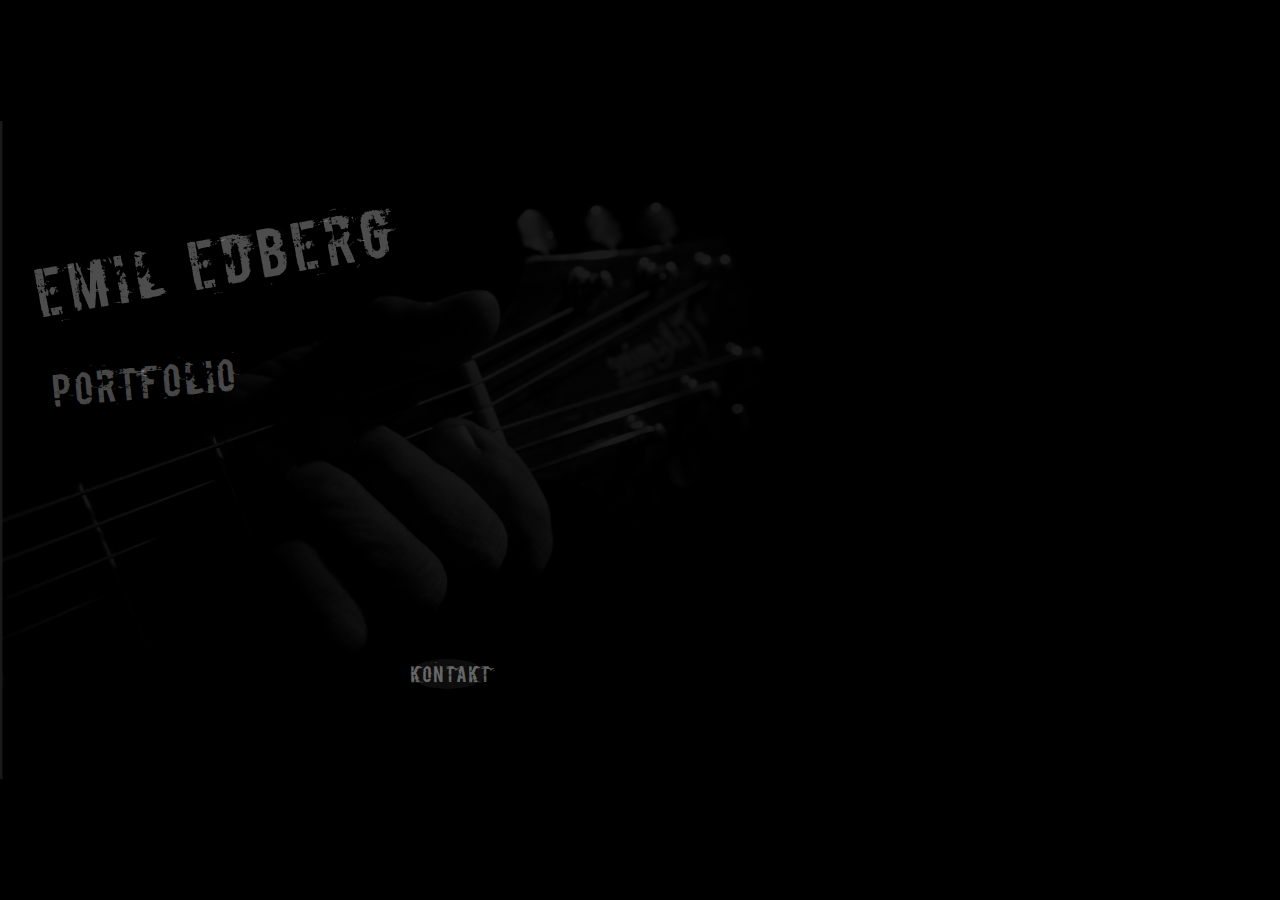
==== index.html @ 216d6560 "update" ====
<!DOCTYPE html><html lang=""><head><meta charset="utf-8"><meta http-equiv="X-UA-Compatible" content="IE=edge"><meta name="viewport" content="width=device-width,initial-scale=1"><link rel="icon" href="/favicon.ico"><title>portfolio_version_02</title><link href="/css/app.6ab90d21.css" rel="preload" as="style"><link href="/js/app.e1e5eb19.js" rel="preload" as="script"><link href="/js/chunk-vendors.da99e157.js" rel="preload" as="script"><link href="/css/app.6ab90d21.css" rel="stylesheet"></head><body><noscript><strong>We're sorry but portfolio_version_02 doesn't work properly without JavaScript enabled. Please enable it to continue.</strong></noscript><div id="app"></div><script src="/js/chunk-vendors.da99e157.js"></script><script src="/js/app.e1e5eb19.js"></script></body></html>
---- css/app.6ab90d21.css ----
*{margin:0;padding:0}body{height:100vh;background:#000}@font-face{font-family:h1;src:url(../fonts/BOYCOTT_.18fcb8fa.ttf)}.navbar[data-v-26d02e92]{font-family:h1;z-index:1;color:hsla(0,0%,100%,.3);grid-column:1;grid-row:1;height:100vh;display:flex;flex-direction:column;justify-content:center}.navbar ul[data-v-26d02e92]{list-style:none}h1[data-v-26d02e92]{font-size:4.5vw;transform:rotate(-10deg);margin:0 2.5vw 5vh 2.5vw;font-weight:100;letter-spacing:5px}h2[data-v-26d02e92]{transform:rotate(-5deg);font-size:3vw;margin:1vh 4vw;font-weight:100;letter-spacing:2px}h4[data-v-26d02e92]{background-color:hsla(0,0%,100%,.05);color:hsla(0,0%,100%,.4);width:5.9vw;border-radius:75%;font-size:1.5vw;margin:20vw 0 0 80%;font-weight:100;letter-spacing:1px}h1[data-v-26d02e92]:hover,h2[data-v-26d02e92]:hover,h4[data-v-26d02e92]:hover{color:hsla(0,0%,100%,.8);cursor:pointer}h1[data-v-26d02e92]:hover{-webkit-animation-name:h1-data-v-26d02e92;animation-name:h1-data-v-26d02e92;-webkit-animation-duration:4s;animation-duration:4s}h2[data-v-26d02e92]:hover{-webkit-animation-name:h2-data-v-26d02e92;animation-name:h2-data-v-26d02e92;-webkit-animation-duration:6s;animation-duration:6s}h4[data-v-26d02e92]:hover{-webkit-animation-name:h4-data-v-26d02e92;animation-name:h4-data-v-26d02e92;-webkit-animation-duration:6s;animation-duration:6s}@-webkit-keyframes h1-data-v-26d02e92{0%{font-size:4.5vw}50%{font-size:4.9vw}to{font-size:4.5vw}}@keyframes h1-data-v-26d02e92{0%{font-size:4.5vw}50%{font-size:4.9vw}to{font-size:4.5vw}}@-webkit-keyframes h2-data-v-26d02e92{0%{font-size:3vw}50%{font-size:4.5vw}to{font-size:3vw}}@keyframes h2-data-v-26d02e92{0%{font-size:3vw}50%{font-size:4.5vw}to{font-size:3vw}}@-webkit-keyframes h4-data-v-26d02e92{0%{font-size:1.5vw;width:5.9vw}50%{font-size:2.5vw;width:9.5vw}to{font-size:1.5vw;width:5.9vw}}@keyframes h4-data-v-26d02e92{0%{font-size:1.5vw;width:5.9vw}50%{font-size:2.5vw;width:9.5vw}to{font-size:1.5vw;width:5.9vw}}@-webkit-keyframes info-frame-animation-data-v-26d02e92{0%{left:-10vw;top:-20vh;width:1vh;height:1vh}25%{left:20vw;width:0;height:10vh}50%{left:0;top:0;width:60vh}75%{left:0;top:0;height:50vh}to{left:-10vw;top:0}}@keyframes info-frame-animation-data-v-26d02e92{0%{left:-10vw;top:-20vh;width:1vh;height:1vh}25%{left:20vw;width:0;height:10vh}50%{left:0;top:0;width:60vh}75%{left:0;top:0;height:50vh}to{left:-10vw;top:0}}@-webkit-keyframes info-btn-animation-data-v-26d02e92{0%{display:none;left:-10vw;top:-50vw;width:0;height:0;border-bottom-left-radius:20px;border-bottom-right-radius:20px}50%{display:none;left:-10vw;top:-50vw;width:0;height:0;border-bottom-left-radius:20px;border-bottom-right-radius:20px}60%{left:-5vw;width:1vw;height:1vw}70%{top:0;width:3vw}90%{height:1.5vw}to{left:-9.5vw;top:0;width:7vw;border-bottom-left-radius:0;border-bottom-right-radius:0}}@keyframes info-btn-animation-data-v-26d02e92{0%{display:none;left:-10vw;top:-50vw;width:0;height:0;border-bottom-left-radius:20px;border-bottom-right-radius:20px}50%{display:none;left:-10vw;top:-50vw;width:0;height:0;border-bottom-left-radius:20px;border-bottom-right-radius:20px}60%{left:-5vw;width:1vw;height:1vw}70%{top:0;width:3vw}90%{height:1.5vw}to{left:-9.5vw;top:0;width:7vw;border-bottom-left-radius:0;border-bottom-right-radius:0}}@-webkit-keyframes h2-animation-data-v-26d02e92{0%{font-size:0;top:-4vh}to{font-size:3vw;top:-1vw}}@keyframes h2-animation-data-v-26d02e92{0%{font-size:0;top:-4vh}to{font-size:3vw;top:-1vw}}@-webkit-keyframes p-animation-data-v-26d02e92{0%{width:0;font-size:0}to{font-size:1vw;width:20vw}}@keyframes p-animation-data-v-26d02e92{0%{width:0;font-size:0}to{font-size:1vw;width:20vw}}@-webkit-keyframes p-animation2-data-v-26d02e92{0%{font-size:0}to{font-size:1vw}}@keyframes p-animation2-data-v-26d02e92{0%{font-size:0}to{font-size:1vw}}@-webkit-keyframes portfolio-animation-h3-data-v-26d02e92{0%{font-size:0}to{font-size:1.5vw}}@keyframes portfolio-animation-h3-data-v-26d02e92{0%{font-size:0}to{font-size:1.5vw}}@-webkit-keyframes portfolio-animation-p-data-v-26d02e92{0%{font-size:0}to{font-size:1vw}}@keyframes portfolio-animation-p-data-v-26d02e92{0%{font-size:0}to{font-size:1vw}}@-webkit-keyframes contact-animation-data-v-26d02e92{0%{text-align:center;width:0;height:1vw;top:20vh;font-size:0}50%{font-size:1vw;top:10vw;width:18vw;height:18vw}to{font-size:1vw;top:0;width:20vw;height:20vw}}@keyframes contact-animation-data-v-26d02e92{0%{text-align:center;width:0;height:1vw;top:20vh;font-size:0}50%{font-size:1vw;top:10vw;width:18vw;height:18vw}to{font-size:1vw;top:0;width:20vw;height:20vw}}.about-box[data-v-0664bf38]{border-radius:25%;width:30vw;height:25vw;background-color:hsla(0,0%,100%,.2);border:.5vw double hsla(0,0%,100%,.7);overflow:hidden;color:#fff;display:flex;flex-direction:column;justify-content:center;align-items:center;position:relative;left:-10vw;-webkit-animation-name:info-frame-animation-data-v-0664bf38;animation-name:info-frame-animation-data-v-0664bf38;-webkit-animation-duration:4s;animation-duration:4s}.about-box p[data-v-0664bf38]{width:20vw}.h2-animation[data-v-0664bf38]{font-size:3vw;top:-1vw;-webkit-animation-name:h2-animation-data-v-0664bf38;animation-name:h2-animation-data-v-0664bf38}.h2-animation[data-v-0664bf38],.p-animation[data-v-0664bf38]{text-align:center;position:relative;-webkit-animation-duration:1s;animation-duration:1s}.p-animation[data-v-0664bf38]{font-size:1vw;top:0;-webkit-animation-name:p-animation-data-v-0664bf38;animation-name:p-animation-data-v-0664bf38}@-webkit-keyframes h1-data-v-0664bf38{0%{font-size:4.5vw}50%{font-size:4.9vw}to{font-size:4.5vw}}@keyframes h1-data-v-0664bf38{0%{font-size:4.5vw}50%{font-size:4.9vw}to{font-size:4.5vw}}@-webkit-keyframes h2-data-v-0664bf38{0%{font-size:3vw}50%{font-size:4.5vw}to{font-size:3vw}}@keyframes h2-data-v-0664bf38{0%{font-size:3vw}50%{font-size:4.5vw}to{font-size:3vw}}@-webkit-keyframes h4-data-v-0664bf38{0%{font-size:1.5vw;width:5.9vw}50%{font-size:2.5vw;width:9.5vw}to{font-size:1.5vw;width:5.9vw}}@keyframes h4-data-v-0664bf38{0%{font-size:1.5vw;width:5.9vw}50%{font-size:2.5vw;width:9.5vw}to{font-size:1.5vw;width:5.9vw}}@-webkit-keyframes info-frame-animation-data-v-0664bf38{0%{left:-10vw;top:-20vh;width:1vh;height:1vh}25%{left:20vw;width:0;height:10vh}50%{left:0;top:0;width:60vh}75%{left:0;top:0;height:50vh}to{left:-10vw;top:0}}@keyframes info-frame-animation-data-v-0664bf38{0%{left:-10vw;top:-20vh;width:1vh;height:1vh}25%{left:20vw;width:0;height:10vh}50%{left:0;top:0;width:60vh}75%{left:0;top:0;height:50vh}to{left:-10vw;top:0}}@-webkit-keyframes info-btn-animation-data-v-0664bf38{0%{display:none;left:-10vw;top:-50vw;width:0;height:0;border-bottom-left-radius:20px;border-bottom-right-radius:20px}50%{display:none;left:-10vw;top:-50vw;width:0;height:0;border-bottom-left-radius:20px;border-bottom-right-radius:20px}60%{left:-5vw;width:1vw;height:1vw}70%{top:0;width:3vw}90%{height:1.5vw}to{left:-9.5vw;top:0;width:7vw;border-bottom-left-radius:0;border-bottom-right-radius:0}}@keyframes info-btn-animation-data-v-0664bf38{0%{display:none;left:-10vw;top:-50vw;width:0;height:0;border-bottom-left-radius:20px;border-bottom-right-radius:20px}50%{display:none;left:-10vw;top:-50vw;width:0;height:0;border-bottom-left-radius:20px;border-bottom-right-radius:20px}60%{left:-5vw;width:1vw;height:1vw}70%{top:0;width:3vw}90%{height:1.5vw}to{left:-9.5vw;top:0;width:7vw;border-bottom-left-radius:0;border-bottom-right-radius:0}}@-webkit-keyframes h2-animation-data-v-0664bf38{0%{font-size:0;top:-4vh}to{font-size:3vw;top:-1vw}}@keyframes h2-animation-data-v-0664bf38{0%{font-size:0;top:-4vh}to{font-size:3vw;top:-1vw}}@-webkit-keyframes p-animation-data-v-0664bf38{0%{width:0;font-size:0}to{font-size:1vw;width:20vw}}@keyframes p-animation-data-v-0664bf38{0%{width:0;font-size:0}to{font-size:1vw;width:20vw}}@-webkit-keyframes p-animation2-data-v-0664bf38{0%{font-size:0}to{font-size:1vw}}@keyframes p-animation2-data-v-0664bf38{0%{font-size:0}to{font-size:1vw}}@-webkit-keyframes portfolio-animation-h3-data-v-0664bf38{0%{font-size:0}to{font-size:1.5vw}}@keyframes portfolio-animation-h3-data-v-0664bf38{0%{font-size:0}to{font-size:1.5vw}}@-webkit-keyframes portfolio-animation-p-data-v-0664bf38{0%{font-size:0}to{font-size:1vw}}@keyframes portfolio-animation-p-data-v-0664bf38{0%{font-size:0}to{font-size:1vw}}@-webkit-keyframes contact-animation-data-v-0664bf38{0%{text-align:center;width:0;height:1vw;top:20vh;font-size:0}50%{font-size:1vw;top:10vw;width:18vw;height:18vw}to{font-size:1vw;top:0;width:20vw;height:20vw}}@keyframes contact-animation-data-v-0664bf38{0%{text-align:center;width:0;height:1vw;top:20vh;font-size:0}50%{font-size:1vw;top:10vw;width:18vw;height:18vw}to{font-size:1vw;top:0;width:20vw;height:20vw}}//HEADER ANIMATION @keyframes h1{0%{font-size:4.5vw}50%{font-size:4.9vw}to{font-size:4.5vw}}@-webkit-keyframes h2{0%{font-size:3vw}50%{font-size:4.5vw}to{font-size:3vw}}@keyframes h2{0%{font-size:3vw}50%{font-size:4.5vw}to{font-size:3vw}}@-webkit-keyframes h4{0%{font-size:1.5vw;width:5.9vw}50%{font-size:2.5vw;width:9.5vw}to{font-size:1.5vw;width:5.9vw}}@keyframes h4{0%{font-size:1.5vw;width:5.9vw}50%{font-size:2.5vw;width:9.5vw}to{font-size:1.5vw;width:5.9vw}}///INFO FRAME ANIMATION @keyframes info-frame-animation{0%{left:-10vw;top:-20vh;width:1vh;height:1vh}25%{left:20vw;width:0;height:10vh}50%{width:60vh}50%,75%{left:0;top:0}75%{height:50vh}to{left:-10vw;top:0}}@-webkit-keyframes info-btn-animation{0%{display:none;left:-10vw;top:-50vw;width:0;height:0;border-bottom-left-radius:20px;border-bottom-right-radius:20px}50%{display:none;left:-10vw;top:-50vw;width:0;height:0;border-bottom-left-radius:20px;border-bottom-right-radius:20px}60%{left:-5vw;width:1vw;height:1vw}70%{top:0;width:3vw}90%{height:1.5vw}to{left:-9.5vw;top:0;width:7vw;border-bottom-left-radius:0;border-bottom-right-radius:0}}@keyframes info-btn-animation{0%{display:none;left:-10vw;top:-50vw;width:0;height:0;border-bottom-left-radius:20px;border-bottom-right-radius:20px}50%{display:none;left:-10vw;top:-50vw;width:0;height:0;border-bottom-left-radius:20px;border-bottom-right-radius:20px}60%{left:-5vw;width:1vw;height:1vw}70%{top:0;width:3vw}90%{height:1.5vw}to{left:-9.5vw;top:0;width:7vw;border-bottom-left-radius:0;border-bottom-right-radius:0}}@-webkit-keyframes h2-animation{0%{font-size:0;top:-4vh}to{font-size:3vw;top:-1vw}}@keyframes h2-animation{0%{font-size:0;top:-4vh}to{font-size:3vw;top:-1vw}}@-webkit-keyframes p-animation{0%{width:0;font-size:0}to{font-size:1vw;width:20vw}}@keyframes p-animation{0%{width:0;font-size:0}to{font-size:1vw;width:20vw}}@-webkit-keyframes p-animation2{0%{font-size:0}to{font-size:1vw}}@keyframes p-animation2{0%{font-size:0}to{font-size:1vw}}@-webkit-keyframes portfolio-animation-h3{0%{font-size:0}to{font-size:1.5vw}}@keyframes portfolio-animation-h3{0%{font-size:0}to{font-size:1.5vw}}@-webkit-keyframes portfolio-animation-p{0%{font-size:0}to{font-size:1vw}}@keyframes portfolio-animation-p{0%{font-size:0}to{font-size:1vw}}@-webkit-keyframes contact-animation{0%{text-align:center;width:0;height:1vw;top:20vh;font-size:0}50%{font-size:1vw;top:10vw;width:18vw;height:18vw}to{font-size:1vw;top:0;width:20vw;height:20vw}}@keyframes contact-animation{0%{text-align:center;width:0;height:1vw;top:20vh;font-size:0}50%{font-size:1vw;top:10vw;width:18vw;height:18vw}to{font-size:1vw;top:0;width:20vw;height:20vw}}.about-navbar{width:30vw;flex-direction:row}.about-btn,.about-navbar{display:flex;justify-content:center}.about-btn{position:relative;left:-9.5vw;-webkit-animation-name:info-btn-animation;animation-name:info-btn-animation;-webkit-animation-duration:6s;animation-duration:6s;font-size:1vw;background:hsla(0,0%,100%,.2);margin:0 10px;align-items:center;border-top-left-radius:10px;border-top-right-radius:10px;width:7vw;height:2vw;border-right:.3vw double hsla(0,0%,100%,.5);border-left:.3vw double hsla(0,0%,100%,.5);border-top:.3vw double hsla(0,0%,100%,.5)}.about-btn:hover{background:hsla(0,0%,100%,.5)}.about-btn-active{background:hsla(0,0%,100%,.7);width:8vw;height:4wv;font-size:1.1vw}.contact-wrapper[data-v-1e052440]{background-color:hsla(0,0%,100%,.2);border-radius:50%;border:.5vw double hsla(0,0%,100%,.7);width:20vw;height:20vw;position:relative;left:-10vw;color:#fff;display:flex;flex-direction:column;justify-content:center;align-items:center;-webkit-animation-name:contact-animation;animation-name:contact-animation;-webkit-animation-duration:4s;animation-duration:4s}.contact-wrapper h2[data-v-1e052440]{position:relative;top:-1vw;font-size:3vw;margin:.5vw 0 1vw 0;-webkit-animation:h2-animation;animation:h2-animation;-webkit-animation-duration:4s;animation-duration:4s}.contact-wrapper p[data-v-1e052440]{text-align:center;font-size:1vw;margin:0 .5vw 0 0;-webkit-animation:p-animation;animation:p-animation;-webkit-animation-duration:8s;animation-duration:8s}@font-face{font-family:subheaders;src:url(../fonts/Gaegu-Bold.0231067a.ttf)}@font-face{font-family:subheader-text;src:url(../fonts/Gaegu-Regular.1a8b6cb3.ttf)}.portfolio-wrapper[data-v-5fd7f530]{width:40vw;height:40vw;background-color:transparent;display:grid;grid-template-columns:1fr 1fr;text-align:center;grid-template-rows:auto;align-items:center}.project-wrapper[data-v-5fd7f530]{background-color:transparent;color:hsla(0,0%,100%,.8);margin:1vw;padding:1vw;border-radius:5vw;align-self:flex-start}.project-wrapper h3[data-v-5fd7f530]{font-family:subheaders;font-size:1.5vw;letter-spacing:0;cursor:pointer}.project-wrapper .text[data-v-5fd7f530]{font-family:subheader-text;font-size:1vw}.project-wrapper .close[data-v-5fd7f530],.project-wrapper .text[data-v-5fd7f530]{width:20vw;-webkit-animation:portfolio-animation-p 3s;animation:portfolio-animation-p 3s}.project-wrapper .close[data-v-5fd7f530]{margin-top:2vw}.project-wrapper .close[data-v-5fd7f530]:hover{border-radius:50%;text-decoration:underline;cursor:pointer}.project-wrapper a[data-v-5fd7f530]{text-decoration:none;color:#fff;-webkit-animation:p-animation 4s;animation:p-animation 4s;font-size:1vw;font-family:subheaders;letter-spacing:.2vw}.project0[data-v-5fd7f530],.project1[data-v-5fd7f530],.project2[data-v-5fd7f530],.project3[data-v-5fd7f530],.project4[data-v-5fd7f530],.project5[data-v-5fd7f530],.project6[data-v-5fd7f530]{-webkit-animation:portfolio-animation-h3 4s;animation:portfolio-animation-h3 4s}.all-info[data-v-7633277a]{z-index:1;grid-column:2;grid-row:1;height:100vh;display:flex;flex-direction:column;justify-content:center;align-items:flex-start}.page-divide[data-v-6d13d387]{display:grid;grid-template-columns:40% 60%;grid-template-rows:1;background-size:80%;background-repeat:no-repeat}.background[data-v-6d13d387]{grid-column:1/3;grid-row:1;background:url(../img/test.8875f286.png);background-size:150%;background-repeat:no-repeat;background-position-y:50%;height:100vh;opacity:.1;border:none}
---- css/app.6ab90d21.css ----
*{margin:0;padding:0}body{height:100vh;background:#000}@font-face{font-family:h1;src:url(../fonts/BOYCOTT_.18fcb8fa.ttf)}.navbar[data-v-26d02e92]{font-family:h1;z-index:1;color:hsla(0,0%,100%,.3);grid-column:1;grid-row:1;height:100vh;display:flex;flex-direction:column;justify-content:center}.navbar ul[data-v-26d02e92]{list-style:none}h1[data-v-26d02e92]{font-size:4.5vw;transform:rotate(-10deg);margin:0 2.5vw 5vh 2.5vw;font-weight:100;letter-spacing:5px}h2[data-v-26d02e92]{transform:rotate(-5deg);font-size:3vw;margin:1vh 4vw;font-weight:100;letter-spacing:2px}h4[data-v-26d02e92]{background-color:hsla(0,0%,100%,.05);color:hsla(0,0%,100%,.4);width:5.9vw;border-radius:75%;font-size:1.5vw;margin:20vw 0 0 80%;font-weight:100;letter-spacing:1px}h1[data-v-26d02e92]:hover,h2[data-v-26d02e92]:hover,h4[data-v-26d02e92]:hover{color:hsla(0,0%,100%,.8);cursor:pointer}h1[data-v-26d02e92]:hover{-webkit-animation-name:h1-data-v-26d02e92;animation-name:h1-data-v-26d02e92;-webkit-animation-duration:4s;animation-duration:4s}h2[data-v-26d02e92]:hover{-webkit-animation-name:h2-data-v-26d02e92;animation-name:h2-data-v-26d02e92;-webkit-animation-duration:6s;animation-duration:6s}h4[data-v-26d02e92]:hover{-webkit-animation-name:h4-data-v-26d02e92;animation-name:h4-data-v-26d02e92;-webkit-animation-duration:6s;animation-duration:6s}@-webkit-keyframes h1-data-v-26d02e92{0%{font-size:4.5vw}50%{font-size:4.9vw}to{font-size:4.5vw}}@keyframes h1-data-v-26d02e92{0%{font-size:4.5vw}50%{font-size:4.9vw}to{font-size:4.5vw}}@-webkit-keyframes h2-data-v-26d02e92{0%{font-size:3vw}50%{font-size:4.5vw}to{font-size:3vw}}@keyframes h2-data-v-26d02e92{0%{font-size:3vw}50%{font-size:4.5vw}to{font-size:3vw}}@-webkit-keyframes h4-data-v-26d02e92{0%{font-size:1.5vw;width:5.9vw}50%{font-size:2.5vw;width:9.5vw}to{font-size:1.5vw;width:5.9vw}}@keyframes h4-data-v-26d02e92{0%{font-size:1.5vw;width:5.9vw}50%{font-size:2.5vw;width:9.5vw}to{font-size:1.5vw;width:5.9vw}}@-webkit-keyframes info-frame-animation-data-v-26d02e92{0%{left:-10vw;top:-20vh;width:1vh;height:1vh}25%{left:20vw;width:0;height:10vh}50%{left:0;top:0;width:60vh}75%{left:0;top:0;height:50vh}to{left:-10vw;top:0}}@keyframes info-frame-animation-data-v-26d02e92{0%{left:-10vw;top:-20vh;width:1vh;height:1vh}25%{left:20vw;width:0;height:10vh}50%{left:0;top:0;width:60vh}75%{left:0;top:0;height:50vh}to{left:-10vw;top:0}}@-webkit-keyframes info-btn-animation-data-v-26d02e92{0%{display:none;left:-10vw;top:-50vw;width:0;height:0;border-bottom-left-radius:20px;border-bottom-right-radius:20px}50%{display:none;left:-10vw;top:-50vw;width:0;height:0;border-bottom-left-radius:20px;border-bottom-right-radius:20px}60%{left:-5vw;width:1vw;height:1vw}70%{top:0;width:3vw}90%{height:1.5vw}to{left:-9.5vw;top:0;width:7vw;border-bottom-left-radius:0;border-bottom-right-radius:0}}@keyframes info-btn-animation-data-v-26d02e92{0%{display:none;left:-10vw;top:-50vw;width:0;height:0;border-bottom-left-radius:20px;border-bottom-right-radius:20px}50%{display:none;left:-10vw;top:-50vw;width:0;height:0;border-bottom-left-radius:20px;border-bottom-right-radius:20px}60%{left:-5vw;width:1vw;height:1vw}70%{top:0;width:3vw}90%{height:1.5vw}to{left:-9.5vw;top:0;width:7vw;border-bottom-left-radius:0;border-bottom-right-radius:0}}@-webkit-keyframes h2-animation-data-v-26d02e92{0%{font-size:0;top:-4vh}to{font-size:3vw;top:-1vw}}@keyframes h2-animation-data-v-26d02e92{0%{font-size:0;top:-4vh}to{font-size:3vw;top:-1vw}}@-webkit-keyframes p-animation-data-v-26d02e92{0%{width:0;font-size:0}to{font-size:1vw;width:20vw}}@keyframes p-animation-data-v-26d02e92{0%{width:0;font-size:0}to{font-size:1vw;width:20vw}}@-webkit-keyframes p-animation2-data-v-26d02e92{0%{font-size:0}to{font-size:1vw}}@keyframes p-animation2-data-v-26d02e92{0%{font-size:0}to{font-size:1vw}}@-webkit-keyframes portfolio-animation-h3-data-v-26d02e92{0%{font-size:0}to{font-size:1.5vw}}@keyframes portfolio-animation-h3-data-v-26d02e92{0%{font-size:0}to{font-size:1.5vw}}@-webkit-keyframes portfolio-animation-p-data-v-26d02e92{0%{font-size:0}to{font-size:1vw}}@keyframes portfolio-animation-p-data-v-26d02e92{0%{font-size:0}to{font-size:1vw}}@-webkit-keyframes contact-animation-data-v-26d02e92{0%{text-align:center;width:0;height:1vw;top:20vh;font-size:0}50%{font-size:1vw;top:10vw;width:18vw;height:18vw}to{font-size:1vw;top:0;width:20vw;height:20vw}}@keyframes contact-animation-data-v-26d02e92{0%{text-align:center;width:0;height:1vw;top:20vh;font-size:0}50%{font-size:1vw;top:10vw;width:18vw;height:18vw}to{font-size:1vw;top:0;width:20vw;height:20vw}}.about-box[data-v-0664bf38]{border-radius:25%;width:30vw;height:25vw;background-color:hsla(0,0%,100%,.2);border:.5vw double hsla(0,0%,100%,.7);overflow:hidden;color:#fff;display:flex;flex-direction:column;justify-content:center;align-items:center;position:relative;left:-10vw;-webkit-animation-name:info-frame-animation-data-v-0664bf38;animation-name:info-frame-animation-data-v-0664bf38;-webkit-animation-duration:4s;animation-duration:4s}.about-box p[data-v-0664bf38]{width:20vw}.h2-animation[data-v-0664bf38]{font-size:3vw;top:-1vw;-webkit-animation-name:h2-animation-data-v-0664bf38;animation-name:h2-animation-data-v-0664bf38}.h2-animation[data-v-0664bf38],.p-animation[data-v-0664bf38]{text-align:center;position:relative;-webkit-animation-duration:1s;animation-duration:1s}.p-animation[data-v-0664bf38]{font-size:1vw;top:0;-webkit-animation-name:p-animation-data-v-0664bf38;animation-name:p-animation-data-v-0664bf38}@-webkit-keyframes h1-data-v-0664bf38{0%{font-size:4.5vw}50%{font-size:4.9vw}to{font-size:4.5vw}}@keyframes h1-data-v-0664bf38{0%{font-size:4.5vw}50%{font-size:4.9vw}to{font-size:4.5vw}}@-webkit-keyframes h2-data-v-0664bf38{0%{font-size:3vw}50%{font-size:4.5vw}to{font-size:3vw}}@keyframes h2-data-v-0664bf38{0%{font-size:3vw}50%{font-size:4.5vw}to{font-size:3vw}}@-webkit-keyframes h4-data-v-0664bf38{0%{font-size:1.5vw;width:5.9vw}50%{font-size:2.5vw;width:9.5vw}to{font-size:1.5vw;width:5.9vw}}@keyframes h4-data-v-0664bf38{0%{font-size:1.5vw;width:5.9vw}50%{font-size:2.5vw;width:9.5vw}to{font-size:1.5vw;width:5.9vw}}@-webkit-keyframes info-frame-animation-data-v-0664bf38{0%{left:-10vw;top:-20vh;width:1vh;height:1vh}25%{left:20vw;width:0;height:10vh}50%{left:0;top:0;width:60vh}75%{left:0;top:0;height:50vh}to{left:-10vw;top:0}}@keyframes info-frame-animation-data-v-0664bf38{0%{left:-10vw;top:-20vh;width:1vh;height:1vh}25%{left:20vw;width:0;height:10vh}50%{left:0;top:0;width:60vh}75%{left:0;top:0;height:50vh}to{left:-10vw;top:0}}@-webkit-keyframes info-btn-animation-data-v-0664bf38{0%{display:none;left:-10vw;top:-50vw;width:0;height:0;border-bottom-left-radius:20px;border-bottom-right-radius:20px}50%{display:none;left:-10vw;top:-50vw;width:0;height:0;border-bottom-left-radius:20px;border-bottom-right-radius:20px}60%{left:-5vw;width:1vw;height:1vw}70%{top:0;width:3vw}90%{height:1.5vw}to{left:-9.5vw;top:0;width:7vw;border-bottom-left-radius:0;border-bottom-right-radius:0}}@keyframes info-btn-animation-data-v-0664bf38{0%{display:none;left:-10vw;top:-50vw;width:0;height:0;border-bottom-left-radius:20px;border-bottom-right-radius:20px}50%{display:none;left:-10vw;top:-50vw;width:0;height:0;border-bottom-left-radius:20px;border-bottom-right-radius:20px}60%{left:-5vw;width:1vw;height:1vw}70%{top:0;width:3vw}90%{height:1.5vw}to{left:-9.5vw;top:0;width:7vw;border-bottom-left-radius:0;border-bottom-right-radius:0}}@-webkit-keyframes h2-animation-data-v-0664bf38{0%{font-size:0;top:-4vh}to{font-size:3vw;top:-1vw}}@keyframes h2-animation-data-v-0664bf38{0%{font-size:0;top:-4vh}to{font-size:3vw;top:-1vw}}@-webkit-keyframes p-animation-data-v-0664bf38{0%{width:0;font-size:0}to{font-size:1vw;width:20vw}}@keyframes p-animation-data-v-0664bf38{0%{width:0;font-size:0}to{font-size:1vw;width:20vw}}@-webkit-keyframes p-animation2-data-v-0664bf38{0%{font-size:0}to{font-size:1vw}}@keyframes p-animation2-data-v-0664bf38{0%{font-size:0}to{font-size:1vw}}@-webkit-keyframes portfolio-animation-h3-data-v-0664bf38{0%{font-size:0}to{font-size:1.5vw}}@keyframes portfolio-animation-h3-data-v-0664bf38{0%{font-size:0}to{font-size:1.5vw}}@-webkit-keyframes portfolio-animation-p-data-v-0664bf38{0%{font-size:0}to{font-size:1vw}}@keyframes portfolio-animation-p-data-v-0664bf38{0%{font-size:0}to{font-size:1vw}}@-webkit-keyframes contact-animation-data-v-0664bf38{0%{text-align:center;width:0;height:1vw;top:20vh;font-size:0}50%{font-size:1vw;top:10vw;width:18vw;height:18vw}to{font-size:1vw;top:0;width:20vw;height:20vw}}@keyframes contact-animation-data-v-0664bf38{0%{text-align:center;width:0;height:1vw;top:20vh;font-size:0}50%{font-size:1vw;top:10vw;width:18vw;height:18vw}to{font-size:1vw;top:0;width:20vw;height:20vw}}//HEADER ANIMATION @keyframes h1{0%{font-size:4.5vw}50%{font-size:4.9vw}to{font-size:4.5vw}}@-webkit-keyframes h2{0%{font-size:3vw}50%{font-size:4.5vw}to{font-size:3vw}}@keyframes h2{0%{font-size:3vw}50%{font-size:4.5vw}to{font-size:3vw}}@-webkit-keyframes h4{0%{font-size:1.5vw;width:5.9vw}50%{font-size:2.5vw;width:9.5vw}to{font-size:1.5vw;width:5.9vw}}@keyframes h4{0%{font-size:1.5vw;width:5.9vw}50%{font-size:2.5vw;width:9.5vw}to{font-size:1.5vw;width:5.9vw}}///INFO FRAME ANIMATION @keyframes info-frame-animation{0%{left:-10vw;top:-20vh;width:1vh;height:1vh}25%{left:20vw;width:0;height:10vh}50%{width:60vh}50%,75%{left:0;top:0}75%{height:50vh}to{left:-10vw;top:0}}@-webkit-keyframes info-btn-animation{0%{display:none;left:-10vw;top:-50vw;width:0;height:0;border-bottom-left-radius:20px;border-bottom-right-radius:20px}50%{display:none;left:-10vw;top:-50vw;width:0;height:0;border-bottom-left-radius:20px;border-bottom-right-radius:20px}60%{left:-5vw;width:1vw;height:1vw}70%{top:0;width:3vw}90%{height:1.5vw}to{left:-9.5vw;top:0;width:7vw;border-bottom-left-radius:0;border-bottom-right-radius:0}}@keyframes info-btn-animation{0%{display:none;left:-10vw;top:-50vw;width:0;height:0;border-bottom-left-radius:20px;border-bottom-right-radius:20px}50%{display:none;left:-10vw;top:-50vw;width:0;height:0;border-bottom-left-radius:20px;border-bottom-right-radius:20px}60%{left:-5vw;width:1vw;height:1vw}70%{top:0;width:3vw}90%{height:1.5vw}to{left:-9.5vw;top:0;width:7vw;border-bottom-left-radius:0;border-bottom-right-radius:0}}@-webkit-keyframes h2-animation{0%{font-size:0;top:-4vh}to{font-size:3vw;top:-1vw}}@keyframes h2-animation{0%{font-size:0;top:-4vh}to{font-size:3vw;top:-1vw}}@-webkit-keyframes p-animation{0%{width:0;font-size:0}to{font-size:1vw;width:20vw}}@keyframes p-animation{0%{width:0;font-size:0}to{font-size:1vw;width:20vw}}@-webkit-keyframes p-animation2{0%{font-size:0}to{font-size:1vw}}@keyframes p-animation2{0%{font-size:0}to{font-size:1vw}}@-webkit-keyframes portfolio-animation-h3{0%{font-size:0}to{font-size:1.5vw}}@keyframes portfolio-animation-h3{0%{font-size:0}to{font-size:1.5vw}}@-webkit-keyframes portfolio-animation-p{0%{font-size:0}to{font-size:1vw}}@keyframes portfolio-animation-p{0%{font-size:0}to{font-size:1vw}}@-webkit-keyframes contact-animation{0%{text-align:center;width:0;height:1vw;top:20vh;font-size:0}50%{font-size:1vw;top:10vw;width:18vw;height:18vw}to{font-size:1vw;top:0;width:20vw;height:20vw}}@keyframes contact-animation{0%{text-align:center;width:0;height:1vw;top:20vh;font-size:0}50%{font-size:1vw;top:10vw;width:18vw;height:18vw}to{font-size:1vw;top:0;width:20vw;height:20vw}}.about-navbar{width:30vw;flex-direction:row}.about-btn,.about-navbar{display:flex;justify-content:center}.about-btn{position:relative;left:-9.5vw;-webkit-animation-name:info-btn-animation;animation-name:info-btn-animation;-webkit-animation-duration:6s;animation-duration:6s;font-size:1vw;background:hsla(0,0%,100%,.2);margin:0 10px;align-items:center;border-top-left-radius:10px;border-top-right-radius:10px;width:7vw;height:2vw;border-right:.3vw double hsla(0,0%,100%,.5);border-left:.3vw double hsla(0,0%,100%,.5);border-top:.3vw double hsla(0,0%,100%,.5)}.about-btn:hover{background:hsla(0,0%,100%,.5)}.about-btn-active{background:hsla(0,0%,100%,.7);width:8vw;height:4wv;font-size:1.1vw}.contact-wrapper[data-v-1e052440]{background-color:hsla(0,0%,100%,.2);border-radius:50%;border:.5vw double hsla(0,0%,100%,.7);width:20vw;height:20vw;position:relative;left:-10vw;color:#fff;display:flex;flex-direction:column;justify-content:center;align-items:center;-webkit-animation-name:contact-animation;animation-name:contact-animation;-webkit-animation-duration:4s;animation-duration:4s}.contact-wrapper h2[data-v-1e052440]{position:relative;top:-1vw;font-size:3vw;margin:.5vw 0 1vw 0;-webkit-animation:h2-animation;animation:h2-animation;-webkit-animation-duration:4s;animation-duration:4s}.contact-wrapper p[data-v-1e052440]{text-align:center;font-size:1vw;margin:0 .5vw 0 0;-webkit-animation:p-animation;animation:p-animation;-webkit-animation-duration:8s;animation-duration:8s}@font-face{font-family:subheaders;src:url(../fonts/Gaegu-Bold.0231067a.ttf)}@font-face{font-family:subheader-text;src:url(../fonts/Gaegu-Regular.1a8b6cb3.ttf)}.portfolio-wrapper[data-v-5fd7f530]{width:40vw;height:40vw;background-color:transparent;display:grid;grid-template-columns:1fr 1fr;text-align:center;grid-template-rows:auto;align-items:center}.project-wrapper[data-v-5fd7f530]{background-color:transparent;color:hsla(0,0%,100%,.8);margin:1vw;padding:1vw;border-radius:5vw;align-self:flex-start}.project-wrapper h3[data-v-5fd7f530]{font-family:subheaders;font-size:1.5vw;letter-spacing:0;cursor:pointer}.project-wrapper .text[data-v-5fd7f530]{font-family:subheader-text;font-size:1vw}.project-wrapper .close[data-v-5fd7f530],.project-wrapper .text[data-v-5fd7f530]{width:20vw;-webkit-animation:portfolio-animation-p 3s;animation:portfolio-animation-p 3s}.project-wrapper .close[data-v-5fd7f530]{margin-top:2vw}.project-wrapper .close[data-v-5fd7f530]:hover{border-radius:50%;text-decoration:underline;cursor:pointer}.project-wrapper a[data-v-5fd7f530]{text-decoration:none;color:#fff;-webkit-animation:p-animation 4s;animation:p-animation 4s;font-size:1vw;font-family:subheaders;letter-spacing:.2vw}.project0[data-v-5fd7f530],.project1[data-v-5fd7f530],.project2[data-v-5fd7f530],.project3[data-v-5fd7f530],.project4[data-v-5fd7f530],.project5[data-v-5fd7f530],.project6[data-v-5fd7f530]{-webkit-animation:portfolio-animation-h3 4s;animation:portfolio-animation-h3 4s}.all-info[data-v-7633277a]{z-index:1;grid-column:2;grid-row:1;height:100vh;display:flex;flex-direction:column;justify-content:center;align-items:flex-start}.page-divide[data-v-6d13d387]{display:grid;grid-template-columns:40% 60%;grid-template-rows:1;background-size:80%;background-repeat:no-repeat}.background[data-v-6d13d387]{grid-column:1/3;grid-row:1;background:url(../img/test.8875f286.png);background-size:150%;background-repeat:no-repeat;background-position-y:50%;height:100vh;opacity:.1;border:none}
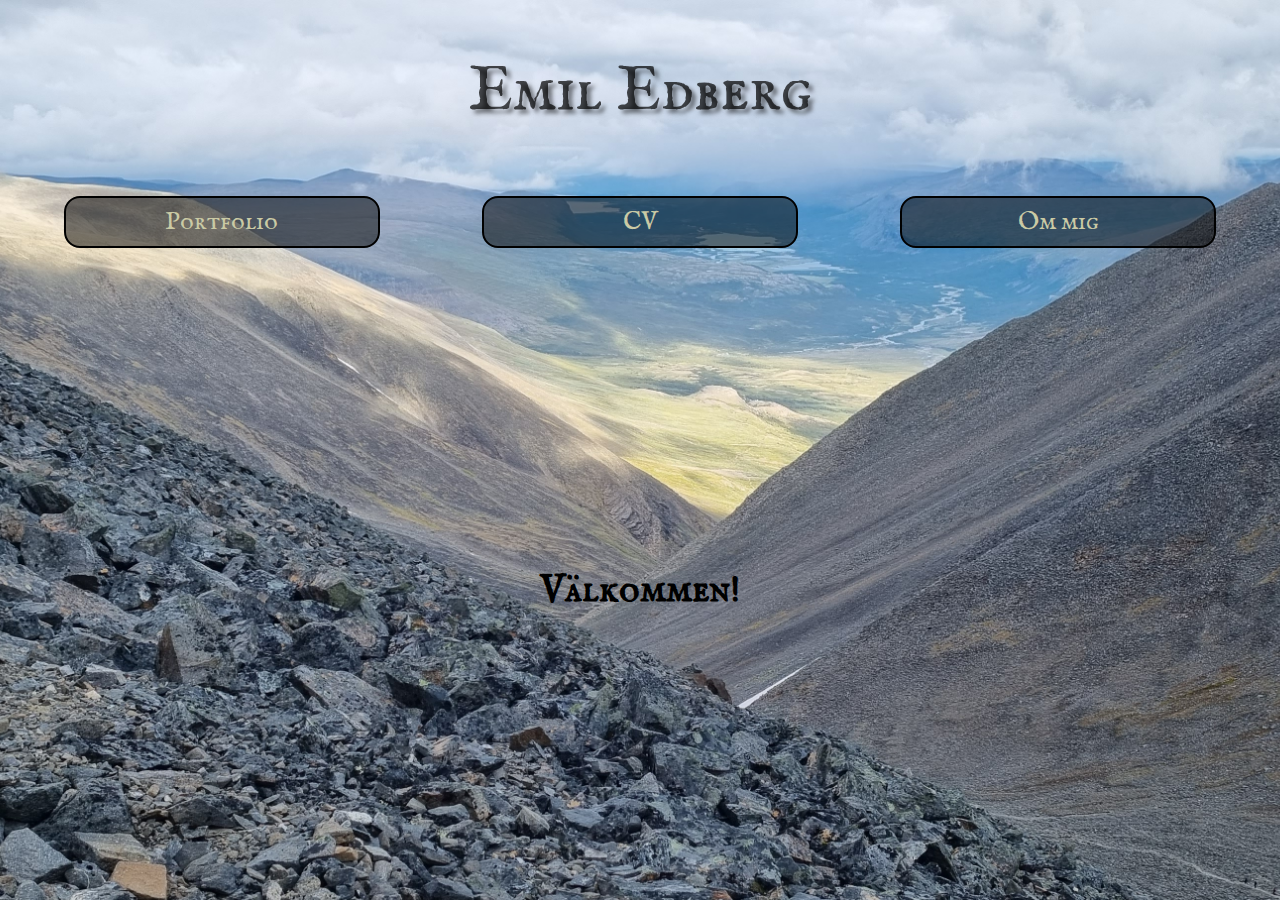
==== commit 60608635: "Updated portfolio" ====
--- a/index.html
+++ b/index.html
@@ -1 +1 @@
-<!DOCTYPE html><html lang=""><head><meta charset="utf-8"><meta http-equiv="X-UA-Compatible" content="IE=edge"><meta name="viewport" content="width=device-width,initial-scale=1"><link rel="icon" href="/favicon.ico"><title>portfolio_version_02</title><link href="/css/app.6ab90d21.css" rel="preload" as="style"><link href="/js/app.e1e5eb19.js" rel="preload" as="script"><link href="/js/chunk-vendors.da99e157.js" rel="preload" as="script"><link href="/css/app.6ab90d21.css" rel="stylesheet"></head><body><noscript><strong>We're sorry but portfolio_version_02 doesn't work properly without JavaScript enabled. Please enable it to continue.</strong></noscript><div id="app"></div><script src="/js/chunk-vendors.da99e157.js"></script><script src="/js/app.e1e5eb19.js"></script></body></html>+<!doctype html><html lang="en"><head><meta charset="utf-8"/><link rel="icon" href="./logo.png"/><meta name="viewport" content="width=device-width,initial-scale=1"/><meta name="theme-color" content="#000000"/><meta name="Emil Edberg" content="Portfolio"/><link rel="apple-touch-icon" href="./logo192.png"/><link rel="manifest" href="./manifest.json"/><title>Emil Edberg's hörna</title><link href="./static/css/main.d2e148f6.chunk.css" rel="stylesheet"></head><body><noscript>You need to enable JavaScript to run this app.</noscript><div id="root"></div><script>!function(e){function r(r){for(var n,i,a=r[0],c=r[1],l=r[2],p=0,s=[];p<a.length;p++)i=a[p],Object.prototype.hasOwnProperty.call(o,i)&&o[i]&&s.push(o[i][0]),o[i]=0;for(n in c)Object.prototype.hasOwnProperty.call(c,n)&&(e[n]=c[n]);for(f&&f(r);s.length;)s.shift()();return u.push.apply(u,l||[]),t()}function t(){for(var e,r=0;r<u.length;r++){for(var t=u[r],n=!0,a=1;a<t.length;a++){var c=t[a];0!==o[c]&&(n=!1)}n&&(u.splice(r--,1),e=i(i.s=t[0]))}return e}var n={},o={1:0},u=[];function i(r){if(n[r])return n[r].exports;var t=n[r]={i:r,l:!1,exports:{}};return e[r].call(t.exports,t,t.exports,i),t.l=!0,t.exports}i.e=function(e){var r=[],t=o[e];if(0!==t)if(t)r.push(t[2]);else{var n=new Promise((function(r,n){t=o[e]=[r,n]}));r.push(t[2]=n);var u,a=document.createElement("script");a.charset="utf-8",a.timeout=120,i.nc&&a.setAttribute("nonce",i.nc),a.src=function(e){return i.p+"static/js/"+({}[e]||e)+"."+{3:"d084c57e"}[e]+".chunk.js"}(e);var c=new Error;u=function(r){a.onerror=a.onload=null,clearTimeout(l);var t=o[e];if(0!==t){if(t){var n=r&&("load"===r.type?"missing":r.type),u=r&&r.target&&r.target.src;c.message="Loading chunk "+e+" failed.\n("+n+": "+u+")",c.name="ChunkLoadError",c.type=n,c.request=u,t[1](c)}o[e]=void 0}};var l=setTimeout((function(){u({type:"timeout",target:a})}),12e4);a.onerror=a.onload=u,document.head.appendChild(a)}return Promise.all(r)},i.m=e,i.c=n,i.d=function(e,r,t){i.o(e,r)||Object.defineProperty(e,r,{enumerable:!0,get:t})},i.r=function(e){"undefined"!=typeof Symbol&&Symbol.toStringTag&&Object.defineProperty(e,Symbol.toStringTag,{value:"Module"}),Object.defineProperty(e,"__esModule",{value:!0})},i.t=function(e,r){if(1&r&&(e=i(e)),8&r)return e;if(4&r&&"object"==typeof e&&e&&e.__esModule)return e;var t=Object.create(null);if(i.r(t),Object.defineProperty(t,"default",{enumerable:!0,value:e}),2&r&&"string"!=typeof e)for(var n in e)i.d(t,n,function(r){return e[r]}.bind(null,n));return t},i.n=function(e){var r=e&&e.__esModule?function(){return e.default}:function(){return e};return i.d(r,"a",r),r},i.o=function(e,r){return Object.prototype.hasOwnProperty.call(e,r)},i.p="./",i.oe=function(e){throw console.error(e),e};var a=this["webpackJsonpportfolio-react-2021"]=this["webpackJsonpportfolio-react-2021"]||[],c=a.push.bind(a);a.push=r,a=a.slice();for(var l=0;l<a.length;l++)r(a[l]);var f=c;t()}([])</script><script src="./static/js/2.3197b598.chunk.js"></script><script src="./static/js/main.6893f6f3.chunk.js"></script></body></html>--- a/static/css/main.d2e148f6.chunk.css
+++ b/static/css/main.d2e148f6.chunk.css
@@ -0,0 +1,2 @@
+body{margin:0;font-family:-apple-system,BlinkMacSystemFont,"Segoe UI","Roboto","Oxygen","Ubuntu","Cantarell","Fira Sans","Droid Sans","Helvetica Neue",sans-serif;-webkit-font-smoothing:antialiased;-moz-osx-font-smoothing:grayscale}code{font-family:source-code-pro,Menlo,Monaco,Consolas,"Courier New",monospace}@font-face{font-family:header1;src:url(../../static/media/IMFellEnglishSC-Regular.8e2b617a.ttf)}@font-face{font-family:text1;src:url(../../static/media/Handlee-Regular.a726a644.ttf)}:root{--color1:rgba(0,0,0,0.7);--color2:rgba(0,0,0,0.5);--color3:hsla(0,0%,100%,0.7);--color4:hsla(0,0%,100%,0.5);--color5:#ebebdd;--color6:rgba(235,235,221,0.7)}*{margin:0;padding:0}.App{background:url(../../static/media/background.9ee89a59.jpg);background-repeat:no-repeat;background-size:cover;background-attachment:fixed;background-position:50%;width:100%;min-height:100vh;display:flex;flex-direction:column}.main-wrapper{display:flex;justify-content:center;align-items:center;flex:1 1 100%}h1{font-family:header1;font-weight:100;font-size:5vw;text-align:center;padding-top:4vw;color:rgba(0,0,0,.7);color:var(--color1);text-shadow:4px 4px 4px rgba(0,0,0,.5);text-shadow:4px 4px 4px var(--color2)}a{text-decoration:none}.nav-bar-wrapper{display:grid;grid-template-columns:repeat(3,1fr);grid-gap:8vw;gap:8vw;margin:5vw;font-family:header1;font-size:2vw}.nav-bar-wrapper a{background-color:rgba(0,0,0,.5);border:2px solid #000;border-radius:16px;padding:8px;text-align:center;text-decoration:none;color:#cacaa5;transition:.2s}.nav-bar-wrapper a:hover{background-color:rgba(0,0,0,.7)}.nav-bar-wrapper .selected{background-color:rgba(0,0,0,.9);color:var(--color5)}.portfolio-wrapper{-webkit-animation:entering 2s;animation:entering 2s;max-width:80vw;text-align:center}.portfolio-wrapper ul{display:grid;grid-template-columns:repeat(1,1fr);grid-gap:2vw;gap:2vw;list-style:none;background:var(--color6);padding:32px;border-radius:16px;border:2px solid #000}.portfolio-wrapper ul li{display:grid;grid-template-columns:repeat(2,1fr);align-items:center;justify-items:center;padding:16px;background-color:rgba(109,145,175,.7);border:8px ridge rgba(109,145,175,.7);border-radius:4px;font-size:1.2vw;transition:.5s}.portfolio-wrapper ul li article{margin:32px}.portfolio-wrapper ul li h3{font-family:header1;font-size:2vw;letter-spacing:2px}.iframe-listan{width:375px;height:667px}.img{width:30vw}.portfolio-wrapper li a{color:var(--color3);padding:8px 16px;background-color:var(--color1);border:2px solid var(--color4);border-radius:8px}.portfolio-wrapper li:hover{background-color:var(--color1);color:var(--color4)}.portfolio-wrapper li a:hover{color:#fff;background-color:var(--color2)}@media only screen and (max-width:600px){.portfolio-wrapper ul li{grid-template-columns:repeat(1,1fr)}}@-webkit-keyframes entering{0%{-webkit-transform:scale(0);transform:scale(0)}to{-webkit-transform:scale(1);transform:scale(1)}}@keyframes entering{0%{-webkit-transform:scale(0);transform:scale(0)}to{-webkit-transform:scale(1);transform:scale(1)}}@-webkit-keyframes endAnimation{0%{-webkit-transform:scale(1);transform:scale(1)}to{-webkit-transform:scale(0);transform:scale(0)}}@keyframes endAnimation{0%{-webkit-transform:scale(1);transform:scale(1)}to{-webkit-transform:scale(0);transform:scale(0)}}@-webkit-keyframes welcomeAnimation{0%{color:transparent;background-color:transparent}50%{color:#000;background-color:var(--color2);border-radius:100vw;border:2px solid var(--color3);padding:1vw 5vw}to{color:transparent;background-color:transparent}}@keyframes welcomeAnimation{0%{color:transparent;background-color:transparent}50%{color:#000;background-color:var(--color2);border-radius:100vw;border:2px solid var(--color3);padding:1vw 5vw}to{color:transparent;background-color:transparent}}.about-me-wrapper{padding:32px;border-color:rgba(75,154,168,.3) rgba(75,154,168,.15);border-style:solid;border-width:16px;background-color:var(--color2);color:var(--color3);text-align:center;-webkit-animation:entering 2.5s;animation:entering 2.5s;display:flex;flex-direction:column;width:60vw}.about-me-wrapper h3{font-family:text1;font-weight:500;font-size:1.5vw;letter-spacing:1px;padding:8px;margin:8px;background:var(--color1);border-radius:8px;-webkit-transform:scale(0);transform:scale(0);-webkit-animation:entering 2s;animation:entering 2s;-webkit-animation-fill-mode:forwards;animation-fill-mode:forwards}.cv-wrapper{width:60vw;display:flex;flex-direction:column;grid-gap:16px;gap:16px;font-family:"Segoe UI",Tahoma,Geneva,Verdana,sans-serif;font-size:1.2vw;font-weight:500}.small-info{padding:16px;border:4px ridge #000;border-radius:8px;background:var(--color4);width:40vw;align-self:center;-webkit-animation:entering 2s;animation:entering 2s}.small-info h2{text-align:center}.small-info-work{padding:16px;border:4px ridge #000;border-radius:8px;background-color:var(--color4);transition:all .5s;-webkit-animation:entering 2s;animation:entering 2s}.small-info-work h2{text-align:center}.education{display:grid;grid-template-columns:repeat(2,1fr)}.education h2{grid-column:1/3}.education ul{list-style:none;text-align:center}.education li{margin:4px;background-color:rgba(5,141,39,.541)}.small-info-work h2{margin:8px 8px 16px}.small-info-work div{margin:8px}.entering{-webkit-animation:entering 2s;animation:entering 2s}
+/*# sourceMappingURL=main.d2e148f6.chunk.css.map */